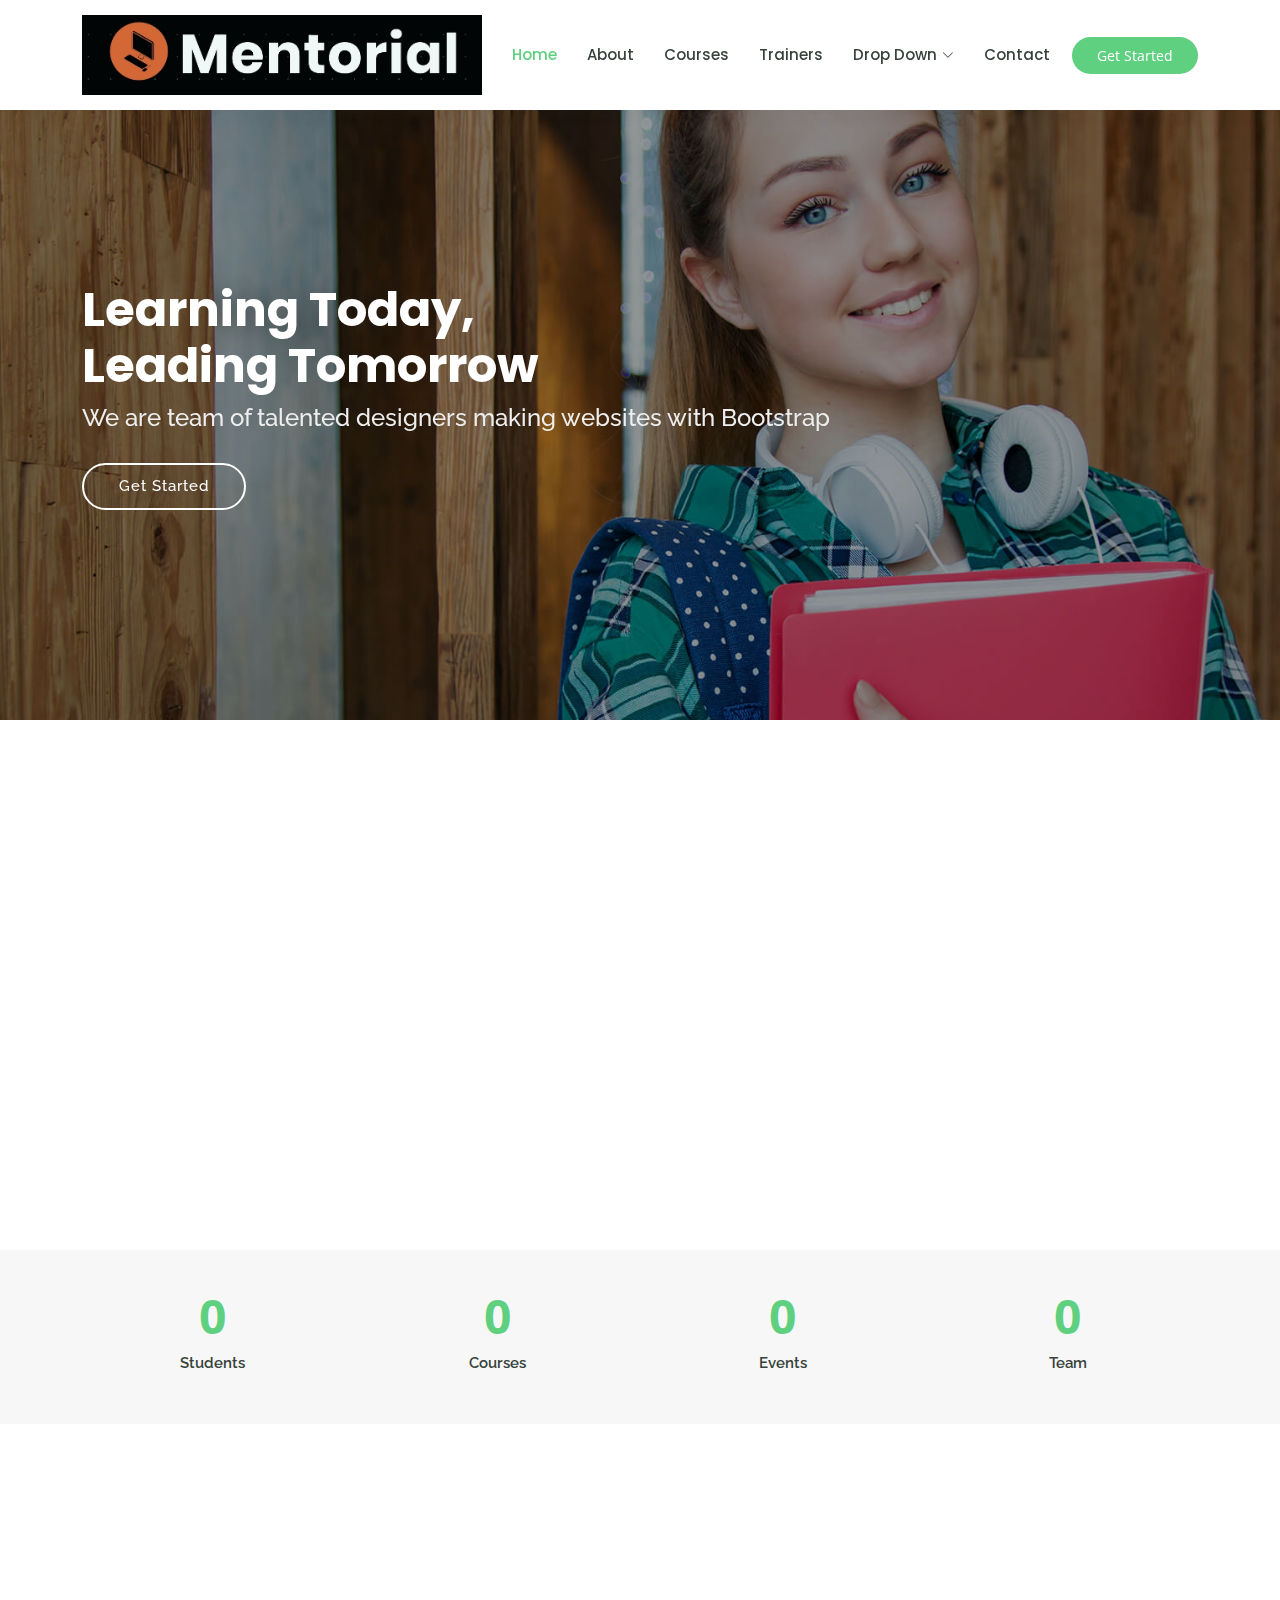
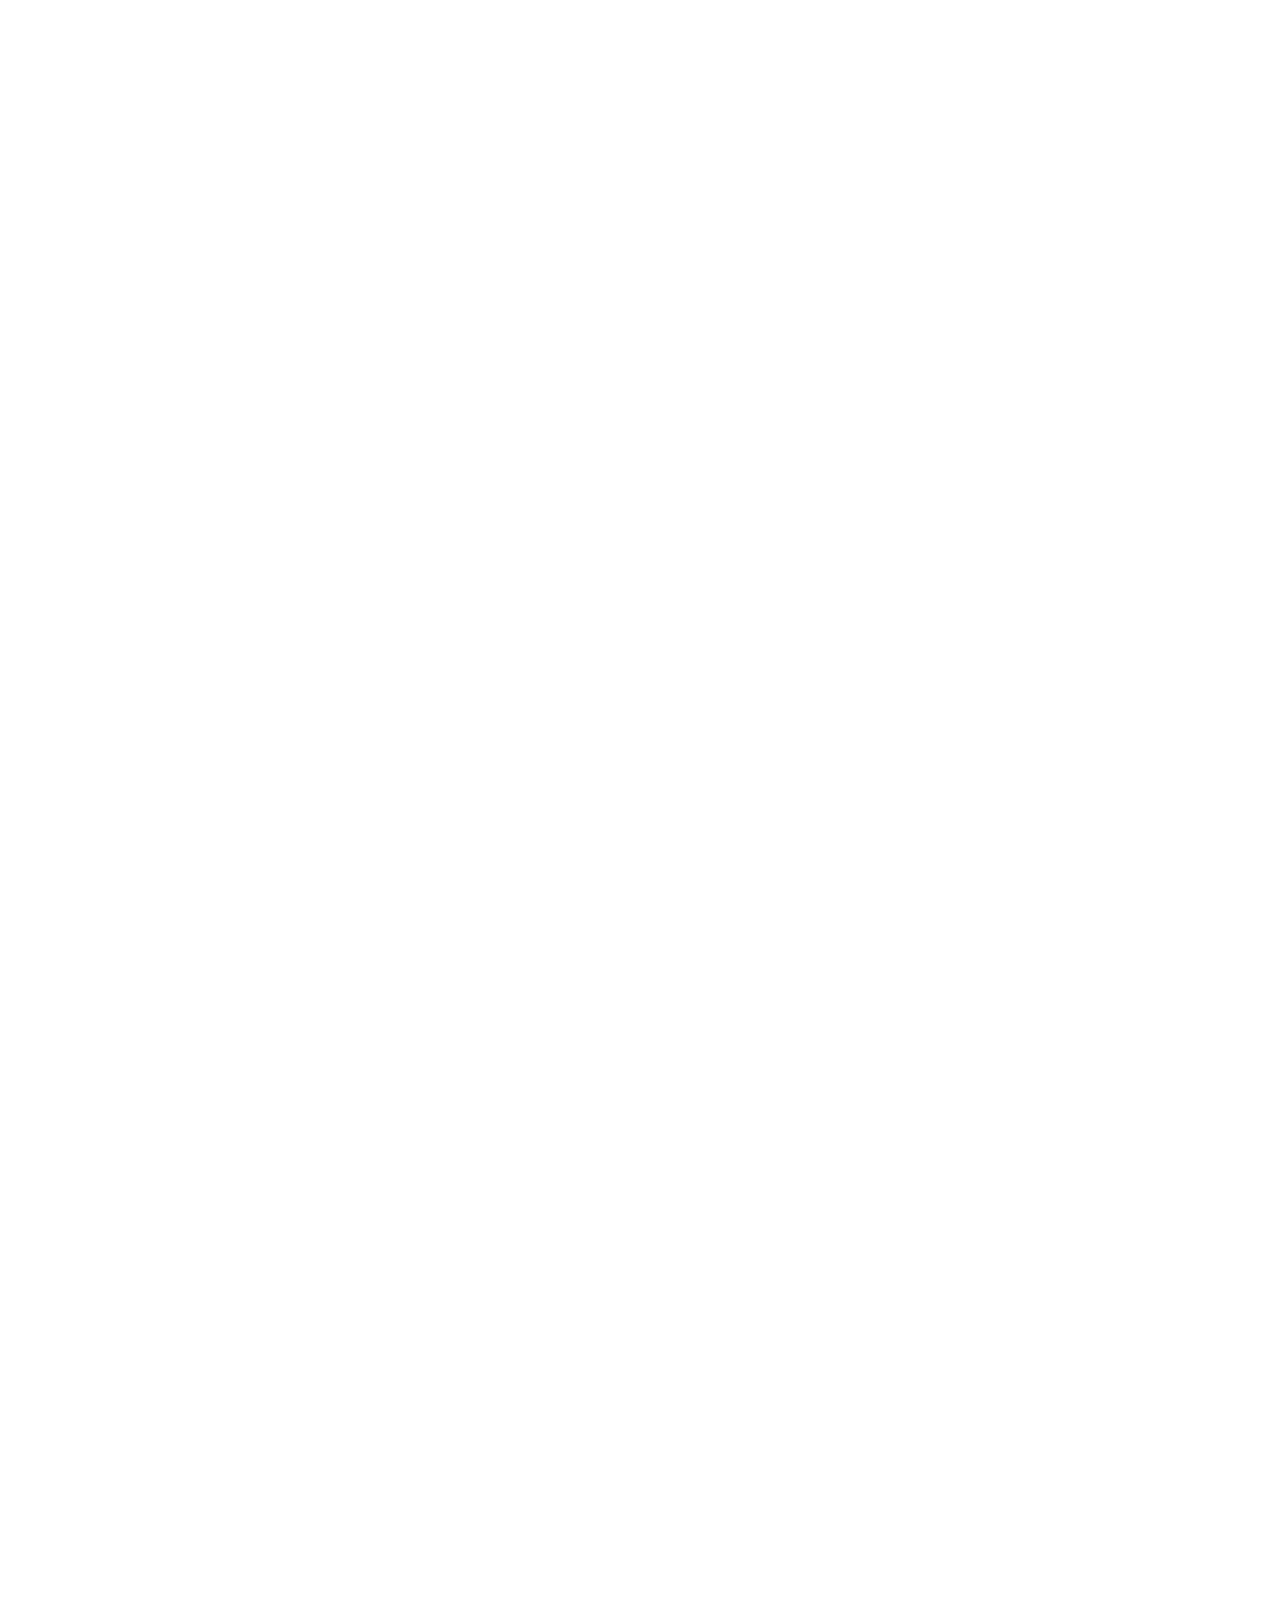
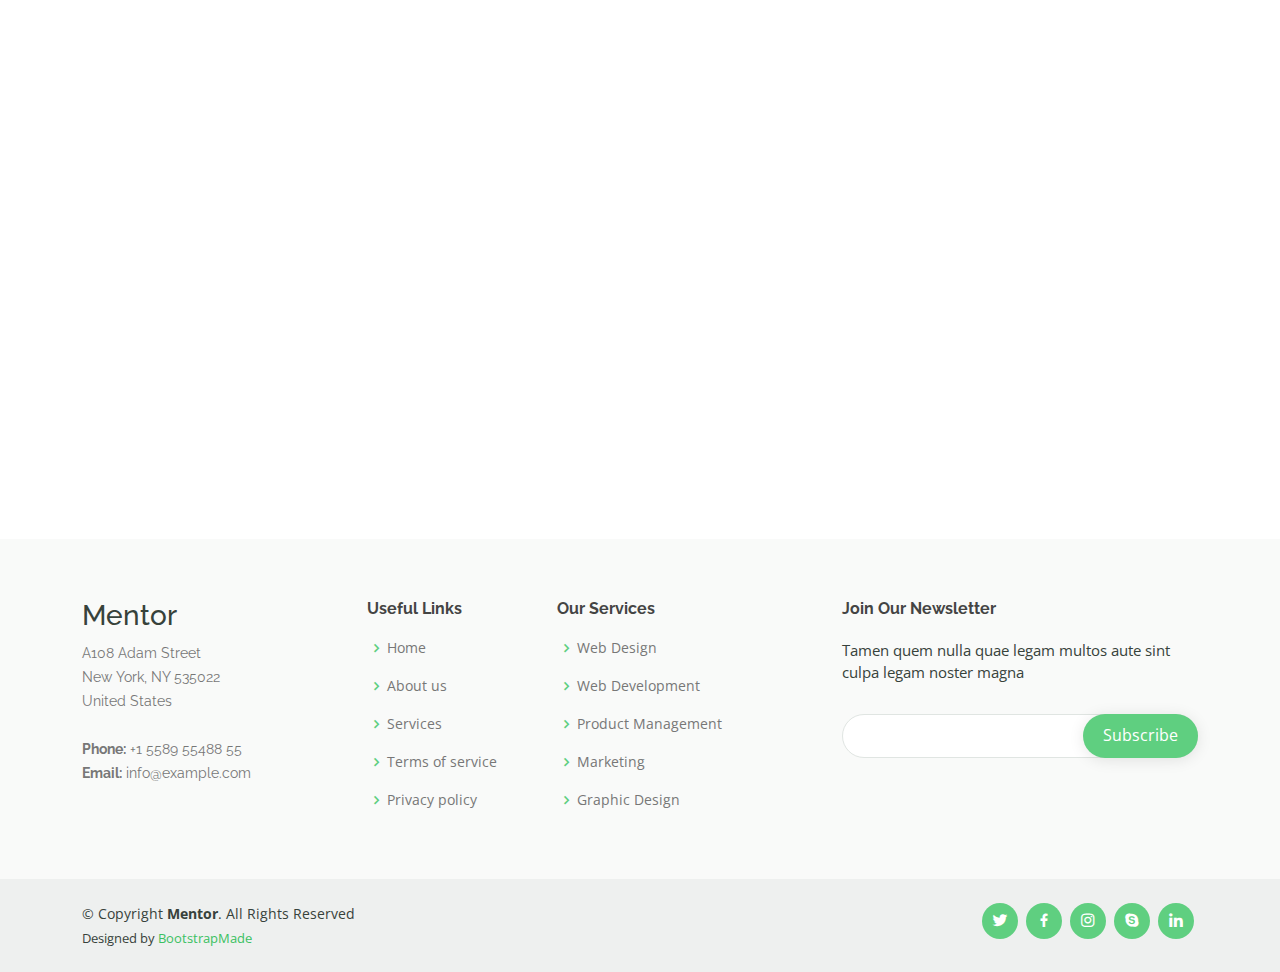
==== index.html @ 54058f26 "Initial commit" ====
<!DOCTYPE html>
<html lang="en">

<head>
  <meta charset="utf-8">
  <meta content="width=device-width, initial-scale=1.0" name="viewport">

  <title>Mentor Bootstrap Template - Index</title>
  <meta content="" name="description">
  <meta content="" name="keywords">

  <!-- Favicons -->
  <link href="assets/img/favicon.png" rel="icon">
  <link href="assets/img/apple-touch-icon.png" rel="apple-touch-icon">

  <!-- Google Fonts -->
  <link href="https://fonts.googleapis.com/css?family=Open+Sans:300,300i,400,400i,600,600i,700,700i|Raleway:300,300i,400,400i,500,500i,600,600i,700,700i|Poppins:300,300i,400,400i,500,500i,600,600i,700,700i" rel="stylesheet">

  <!-- Vendor CSS Files -->
  <link href="assets/vendor/animate.css/animate.min.css" rel="stylesheet">
  <link href="assets/vendor/aos/aos.css" rel="stylesheet">
  <link href="assets/vendor/bootstrap/css/bootstrap.min.css" rel="stylesheet">
  <link href="assets/vendor/bootstrap-icons/bootstrap-icons.css" rel="stylesheet">
  <link href="assets/vendor/boxicons/css/boxicons.min.css" rel="stylesheet">
  <link href="assets/vendor/remixicon/remixicon.css" rel="stylesheet">
  <link href="assets/vendor/swiper/swiper-bundle.min.css" rel="stylesheet">

  <!-- Template Main CSS File -->
  <link href="assets/css/style.css" rel="stylesheet">

  <!-- =======================================================
  * Template Name: Mentor
  * Updated: Mar 10 2023 with Bootstrap v5.2.3
  * Template URL: https://bootstrapmade.com/mentor-free-education-bootstrap-theme/
  * Author: BootstrapMade.com
  * License: https://bootstrapmade.com/license/
  ======================================================== -->
</head>

<body>

  <!-- ======= Header ======= -->
  <header id="header" class="fixed-top">
    <div class="container d-flex align-items-center">
      <a href="index.html
      "><img src="mentorial logo.jpg" alt="Mentorial" style="width: 400px;height: 80px;object-fit: cover;" ></a>
      <!-- Uncomment below if you prefer to use an image logo -->
      <!-- <a href="index.html" class="logo me-auto"><img src="assets/img/logo.png" alt="" class="img-fluid"></a>-->

      <nav id="navbar" class="navbar order-last order-lg-0">
        <ul>
          <li><a class="active" href="index.html">Home</a></li>
          <li><a href="about.html">About</a></li>
          <li><a href="courses.html">Courses</a></li>
          <li><a href="team.html">Trainers</a></li>
         

          <li class="dropdown"><a href="#"><span>Drop Down</span> <i class="bi bi-chevron-down"></i></a>
            <ul>
              <li><a href="#">Drop Down 1</a></li>
              <li class="dropdown"><a href="#"><span>Deep Drop Down</span> <i class="bi bi-chevron-right"></i></a>
                <ul>
                  <li><a href="#">Deep Drop Down 1</a></li>
                  <li><a href="#">Deep Drop Down 2</a></li>
                  <li><a href="#">Deep Drop Down 3</a></li>
                  <li><a href="#">Deep Drop Down 4</a></li>
                  <li><a href="#">Deep Drop Down 5</a></li>
                </ul>
              </li>
              <li><a href="#">Drop Down 2</a></li>
              <li><a href="#">Drop Down 3</a></li>
              <li><a href="#">Drop Down 4</a></li>
            </ul>
          </li>
          <li><a href="contact.html">Contact</a></li>
        </ul>
        <i class="bi bi-list mobile-nav-toggle"></i>
      </nav><!-- .navbar -->

      <a href="courses.html" class="get-started-btn">Get Started</a>

    </div>
  </header><!-- End Header -->

  <!-- ======= Hero Section ======= -->
  <section id="hero" class="d-flex justify-content-center align-items-center">
    <div class="container position-relative" data-aos="zoom-in" data-aos-delay="100">
      <h1>Learning Today,<br>Leading Tomorrow</h1>
      <h2>We are team of talented designers making websites with Bootstrap</h2>
      <a href="courses.html" class="btn-get-started">Get Started</a>
    </div>
  </section><!-- End Hero -->

  <main id="main">

    <!-- ======= About Section ======= -->
    <section id="about" class="about">
      <div class="container" data-aos="fade-up">

        <div class="row">
          <div class="col-lg-6 order-1 order-lg-2" data-aos="fade-left" data-aos-delay="100">
            <img src="assets/img/about.jpg" class="img-fluid" alt="">
          </div>
          <div class="col-lg-6 pt-4 pt-lg-0 order-2 order-lg-1 content">
            <h3>Voluptatem dignissimos provident quasi corporis voluptates sit assumenda.</h3>
            <p class="fst-italic">
              Lorem ipsum dolor sit amet, consectetur adipiscing elit, sed do eiusmod tempor incididunt ut labore et dolore
              magna aliqua.
            </p>
            <ul>
              <li><i class="bi bi-check-circle"></i> Ullamco laboris nisi ut aliquip ex ea commodo consequat.</li>
              <li><i class="bi bi-check-circle"></i> Duis aute irure dolor in reprehenderit in voluptate velit.</li>
              <li><i class="bi bi-check-circle"></i> Ullamco laboris nisi ut aliquip ex ea commodo consequat. Duis aute irure dolor in reprehenderit in voluptate trideta storacalaperda mastiro dolore eu fugiat nulla pariatur.</li>
            </ul>
            <p>
              Ullamco laboris nisi ut aliquip ex ea commodo consequat. Duis aute irure dolor in reprehenderit in voluptate
            </p>

          </div>
        </div>

      </div>
    </section><!-- End About Section -->

    <!-- ======= Counts Section ======= -->
    <section id="counts" class="counts section-bg">
      <div class="container">

        <div class="row counters">

          <div class="col-lg-3 col-6 text-center">
            <span data-purecounter-start="0" data-purecounter-end="1232" data-purecounter-duration="1" class="purecounter"></span>
            <p>Students</p>
          </div>

          <div class="col-lg-3 col-6 text-center">
            <span data-purecounter-start="0" data-purecounter-end="64" data-purecounter-duration="1" class="purecounter"></span>
            <p>Courses</p>
          </div>

          <div class="col-lg-3 col-6 text-center">
            <span data-purecounter-start="0" data-purecounter-end="42" data-purecounter-duration="1" class="purecounter"></span>
            <p>Events</p>
          </div>

          <div class="col-lg-3 col-6 text-center">
            <span data-purecounter-start="0" data-purecounter-end="15" data-purecounter-duration="1" class="purecounter"></span>
            <p>Team</p>
          </div>

        </div>

      </div>
    </section><!-- End Counts Section -->

    <!-- ======= Why Us Section ======= -->
    <section id="why-us" class="why-us">
      <div class="container" data-aos="fade-up">

        <div class="row">
          <div class="col-lg-4 d-flex align-items-stretch">
            <div class="content">
              <h3>Why Choose Mentor?</h3>
              <p>
                Lorem ipsum dolor sit amet, consectetur adipiscing elit, sed do eiusmod tempor incididunt ut labore et dolore magna aliqua. Duis aute irure dolor in reprehenderit
                Asperiores dolores sed et. Tenetur quia eos. Autem tempore quibusdam vel necessitatibus optio ad corporis.
              </p>
              <div class="text-center">
                <a href="about.html" class="more-btn">Learn More <i class="bx bx-chevron-right"></i></a>
              </div>
            </div>
          </div>
          <div class="col-lg-8 d-flex align-items-stretch" data-aos="zoom-in" data-aos-delay="100">
            <div class="icon-boxes d-flex flex-column justify-content-center">
              <div class="row">
                <div class="col-xl-4 d-flex align-items-stretch">
                  <div class="icon-box mt-4 mt-xl-0">
                    <i class="bx bx-receipt"></i>
                    <h4>Corporis voluptates sit</h4>
                    <p>Consequuntur sunt aut quasi enim aliquam quae harum pariatur laboris nisi ut aliquip</p>
                  </div>
                </div>
                <div class="col-xl-4 d-flex align-items-stretch">
                  <div class="icon-box mt-4 mt-xl-0">
                    <i class="bx bx-cube-alt"></i>
                    <h4>Ullamco laboris ladore pan</h4>
                    <p>Excepteur sint occaecat cupidatat non proident, sunt in culpa qui officia deserunt</p>
                  </div>
                </div>
                <div class="col-xl-4 d-flex align-items-stretch">
                  <div class="icon-box mt-4 mt-xl-0">
                    <i class="bx bx-images"></i>
                    <h4>Labore consequatur</h4>
                    <p>Aut suscipit aut cum nemo deleniti aut omnis. Doloribus ut maiores omnis facere</p>
                  </div>
                </div>
              </div>
            </div><!-- End .content-->
          </div>
        </div>

      </div>
    </section><!-- End Why Us Section -->

    <!-- ======= Features Section ======= -->
    <section id="features" class="features">
      <div class="container" data-aos="fade-up">

        <div class="row" data-aos="zoom-in" data-aos-delay="100">
          <div class="col-lg-3 col-md-4">
            <div class="icon-box">
              <i class="ri-store-line" style="color: #ffbb2c;"></i>
              <h3><a href="">Lorem Ipsum</a></h3>
            </div>
          </div>
          <div class="col-lg-3 col-md-4 mt-4 mt-md-0">
            <div class="icon-box">
              <i class="ri-bar-chart-box-line" style="color: #5578ff;"></i>
              <h3><a href="">Dolor Sitema</a></h3>
            </div>
          </div>
          <div class="col-lg-3 col-md-4 mt-4 mt-md-0">
            <div class="icon-box">
              <i class="ri-calendar-todo-line" style="color: #e80368;"></i>
              <h3><a href="">Sed perspiciatis</a></h3>
            </div>
          </div>
          <div class="col-lg-3 col-md-4 mt-4 mt-lg-0">
            <div class="icon-box">
              <i class="ri-paint-brush-line" style="color: #e361ff;"></i>
              <h3><a href="">Magni Dolores</a></h3>
            </div>
          </div>
          <div class="col-lg-3 col-md-4 mt-4">
            <div class="icon-box">
              <i class="ri-database-2-line" style="color: #47aeff;"></i>
              <h3><a href="">Nemo Enim</a></h3>
            </div>
          </div>
          <div class="col-lg-3 col-md-4 mt-4">
            <div class="icon-box">
              <i class="ri-gradienter-line" style="color: #ffa76e;"></i>
              <h3><a href="">Eiusmod Tempor</a></h3>
            </div>
          </div>
          <div class="col-lg-3 col-md-4 mt-4">
            <div class="icon-box">
              <i class="ri-file-list-3-line" style="color: #11dbcf;"></i>
              <h3><a href="">Midela Teren</a></h3>
            </div>
          </div>
          <div class="col-lg-3 col-md-4 mt-4">
            <div class="icon-box">
              <i class="ri-price-tag-2-line" style="color: #4233ff;"></i>
              <h3><a href="">Pira Neve</a></h3>
            </div>
          </div>
          <div class="col-lg-3 col-md-4 mt-4">
            <div class="icon-box">
              <i class="ri-anchor-line" style="color: #b2904f;"></i>
              <h3><a href="">Dirada Pack</a></h3>
            </div>
          </div>
          <div class="col-lg-3 col-md-4 mt-4">
            <div class="icon-box">
              <i class="ri-disc-line" style="color: #b20969;"></i>
              <h3><a href="">Moton Ideal</a></h3>
            </div>
          </div>
          <div class="col-lg-3 col-md-4 mt-4">
            <div class="icon-box">
              <i class="ri-base-station-line" style="color: #ff5828;"></i>
              <h3><a href="">Verdo Park</a></h3>
            </div>
          </div>
          <div class="col-lg-3 col-md-4 mt-4">
            <div class="icon-box">
              <i class="ri-fingerprint-line" style="color: #29cc61;"></i>
              <h3><a href="">Flavor Nivelanda</a></h3>
            </div>
          </div>
        </div>

      </div>
    </section><!-- End Features Section -->

    <!-- ======= Popular Courses Section ======= -->
    <section id="popular-courses" class="courses">
      <div class="container" data-aos="fade-up">

        <div class="section-title">
          <h2>Courses</h2>
          <p>Popular Courses</p>
        </div>

        <div class="row" data-aos="zoom-in" data-aos-delay="100">

          <div class="col-lg-4 col-md-6 d-flex align-items-stretch">
            <div class="course-item">
              <img src="assets/img/course-1.jpg" class="img-fluid" alt="...">
              <div class="course-content">
                <div class="d-flex justify-content-between align-items-center mb-3">
                  <h4>Web Development</h4>
                  <p class="price">$169</p>
                </div>

                <h3><a href="course-details.html">Website Design</a></h3>
                <p>Et architecto provident deleniti facere repellat nobis iste. Id facere quia quae dolores dolorem tempore.</p>
                <div class="trainer d-flex justify-content-between align-items-center">
                  <div class="trainer-profile d-flex align-items-center">
                    <img src="assets/img/trainers/trainer-1.jpg" class="img-fluid" alt="">
                    <span>Antonio</span>
                  </div>
                  <div class="trainer-rank d-flex align-items-center">
                    <i class="bx bx-user"></i>&nbsp;50
                    &nbsp;&nbsp;
                    <i class="bx bx-heart"></i>&nbsp;65
                  </div>
                </div>
              </div>
            </div>
          </div> <!-- End Course Item-->

          <div class="col-lg-4 col-md-6 d-flex align-items-stretch mt-4 mt-md-0">
            <div class="course-item">
              <img src="assets/img/course-2.jpg" class="img-fluid" alt="...">
              <div class="course-content">
                <div class="d-flex justify-content-between align-items-center mb-3">
                  <h4>Marketing</h4>
                  <p class="price">$250</p>
                </div>

                <h3><a href="course-details.html">Search Engine Optimization</a></h3>
                <p>Et architecto provident deleniti facere repellat nobis iste. Id facere quia quae dolores dolorem tempore.</p>
                <div class="trainer d-flex justify-content-between align-items-center">
                  <div class="trainer-profile d-flex align-items-center">
                    <img src="assets/img/trainers/trainer-2.jpg" class="img-fluid" alt="">
                    <span>Lana</span>
                  </div>
                  <div class="trainer-rank d-flex align-items-center">
                    <i class="bx bx-user"></i>&nbsp;35
                    &nbsp;&nbsp;
                    <i class="bx bx-heart"></i>&nbsp;42
                  </div>
                </div>
              </div>
            </div>
          </div> <!-- End Course Item-->

          <div class="col-lg-4 col-md-6 d-flex align-items-stretch mt-4 mt-lg-0">
            <div class="course-item">
              <img src="assets/img/course-3.jpg" class="img-fluid" alt="...">
              <div class="course-content">
                <div class="d-flex justify-content-between align-items-center mb-3">
                  <h4>Content</h4>
                  <p class="price">$180</p>
                </div>

                <h3><a href="course-details.html">Copywriting</a></h3>
                <p>Et architecto provident deleniti facere repellat nobis iste. Id facere quia quae dolores dolorem tempore.</p>
                <div class="trainer d-flex justify-content-between align-items-center">
                  <div class="trainer-profile d-flex align-items-center">
                    <img src="assets/img/trainers/trainer-3.jpg" class="img-fluid" alt="">
                    <span>Brandon</span>
                  </div>
                  <div class="trainer-rank d-flex align-items-center">
                    <i class="bx bx-user"></i>&nbsp;20
                    &nbsp;&nbsp;
                    <i class="bx bx-heart"></i>&nbsp;85
                  </div>
                </div>
              </div>
            </div>
          </div> <!-- End Course Item-->

        </div>

      </div>
    </section><!-- End Popular Courses Section -->

    <!-- ======= Trainers Section ======= -->
    <section id="trainers" class="trainers">
      <div class="container" data-aos="fade-up">

        <div class="row" data-aos="zoom-in" data-aos-delay="100">
          <div class="col-lg-4 col-md-6 d-flex align-items-stretch">
            <div class="member">
              <img src="assets/img/trainers/trainer-1.jpg" class="img-fluid" alt="">
              <div class="member-content">
                <h4>Walter White</h4>
                <span>Web Development</span>
                <p>
                  Magni qui quod omnis unde et eos fuga et exercitationem. Odio veritatis perspiciatis quaerat qui aut aut aut
                </p>
                <div class="social">
                  <a href=""><i class="bi bi-twitter"></i></a>
                  <a href=""><i class="bi bi-facebook"></i></a>
                  <a href=""><i class="bi bi-instagram"></i></a>
                  <a href=""><i class="bi bi-linkedin"></i></a>
                </div>
              </div>
            </div>
          </div>

          <div class="col-lg-4 col-md-6 d-flex align-items-stretch">
            <div class="member">
              <img src="assets/img/trainers/trainer-2.jpg" class="img-fluid" alt="">
              <div class="member-content">
                <h4>Sarah Jhinson</h4>
                <span>Marketing</span>
                <p>
                  Repellat fugiat adipisci nemo illum nesciunt voluptas repellendus. In architecto rerum rerum temporibus
                </p>
                <div class="social">
                  <a href=""><i class="bi bi-twitter"></i></a>
                  <a href=""><i class="bi bi-facebook"></i></a>
                  <a href=""><i class="bi bi-instagram"></i></a>
                  <a href=""><i class="bi bi-linkedin"></i></a>
                </div>
              </div>
            </div>
          </div>

          <div class="col-lg-4 col-md-6 d-flex align-items-stretch">
            <div class="member">
              <img src="assets/img/trainers/trainer-3.jpg" class="img-fluid" alt="">
              <div class="member-content">
                <h4>William Anderson</h4>
                <span>Content</span>
                <p>
                  Voluptas necessitatibus occaecati quia. Earum totam consequuntur qui porro et laborum toro des clara
                </p>
                <div class="social">
                  <a href=""><i class="bi bi-twitter"></i></a>
                  <a href=""><i class="bi bi-facebook"></i></a>
                  <a href=""><i class="bi bi-instagram"></i></a>
                  <a href=""><i class="bi bi-linkedin"></i></a>
                </div>
              </div>
            </div>
          </div>

        </div>

      </div>
    </section><!-- End Trainers Section -->

  </main><!-- End #main -->

  <!-- ======= Footer ======= -->
  <footer id="footer">

    <div class="footer-top">
      <div class="container">
        <div class="row">

          <div class="col-lg-3 col-md-6 footer-contact">
            <h3>Mentor</h3>
            <p>
              A108 Adam Street <br>
              New York, NY 535022<br>
              United States <br><br>
              <strong>Phone:</strong> +1 5589 55488 55<br>
              <strong>Email:</strong> info@example.com<br>
            </p>
          </div>

          <div class="col-lg-2 col-md-6 footer-links">
            <h4>Useful Links</h4>
            <ul>
              <li><i class="bx bx-chevron-right"></i> <a href="#">Home</a></li>
              <li><i class="bx bx-chevron-right"></i> <a href="#">About us</a></li>
              <li><i class="bx bx-chevron-right"></i> <a href="#">Services</a></li>
              <li><i class="bx bx-chevron-right"></i> <a href="#">Terms of service</a></li>
              <li><i class="bx bx-chevron-right"></i> <a href="#">Privacy policy</a></li>
            </ul>
          </div>

          <div class="col-lg-3 col-md-6 footer-links">
            <h4>Our Services</h4>
            <ul>
              <li><i class="bx bx-chevron-right"></i> <a href="#">Web Design</a></li>
              <li><i class="bx bx-chevron-right"></i> <a href="#">Web Development</a></li>
              <li><i class="bx bx-chevron-right"></i> <a href="#">Product Management</a></li>
              <li><i class="bx bx-chevron-right"></i> <a href="#">Marketing</a></li>
              <li><i class="bx bx-chevron-right"></i> <a href="#">Graphic Design</a></li>
            </ul>
          </div>

          <div class="col-lg-4 col-md-6 footer-newsletter">
            <h4>Join Our Newsletter</h4>
            <p>Tamen quem nulla quae legam multos aute sint culpa legam noster magna</p>
            <form action="" method="post">
              <input type="email" name="email"><input type="submit" value="Subscribe">
            </form>
          </div>

        </div>
      </div>
    </div>

    <div class="container d-md-flex py-4">

      <div class="me-md-auto text-center text-md-start">
        <div class="copyright">
          &copy; Copyright <strong><span>Mentor</span></strong>. All Rights Reserved
        </div>
        <div class="credits">
          <!-- All the links in the footer should remain intact. -->
          <!-- You can delete the links only if you purchased the pro version. -->
          <!-- Licensing information: https://bootstrapmade.com/license/ -->
          <!-- Purchase the pro version with working PHP/AJAX contact form: https://bootstrapmade.com/mentor-free-education-bootstrap-theme/ -->
          Designed by <a href="https://bootstrapmade.com/">BootstrapMade</a>
        </div>
      </div>
      <div class="social-links text-center text-md-right pt-3 pt-md-0">
        <a href="#" class="twitter"><i class="bx bxl-twitter"></i></a>
        <a href="#" class="facebook"><i class="bx bxl-facebook"></i></a>
        <a href="#" class="instagram"><i class="bx bxl-instagram"></i></a>
        <a href="#" class="google-plus"><i class="bx bxl-skype"></i></a>
        <a href="#" class="linkedin"><i class="bx bxl-linkedin"></i></a>
      </div>
    </div>
  </footer><!-- End Footer -->

  <div id="preloader"></div>
  <a href="#" class="back-to-top d-flex align-items-center justify-content-center"><i class="bi bi-arrow-up-short"></i></a>

  <!-- Vendor JS Files -->
  <script src="assets/vendor/purecounter/purecounter_vanilla.js"></script>
  <script src="assets/vendor/aos/aos.js"></script>
  <script src="assets/vendor/bootstrap/js/bootstrap.bundle.min.js"></script>
  <script src="assets/vendor/swiper/swiper-bundle.min.js"></script>
  <script src="assets/vendor/php-email-form/validate.js"></script>

  <!-- Template Main JS File -->
  <script src="assets/js/main.js"></script>

</body>

</html>
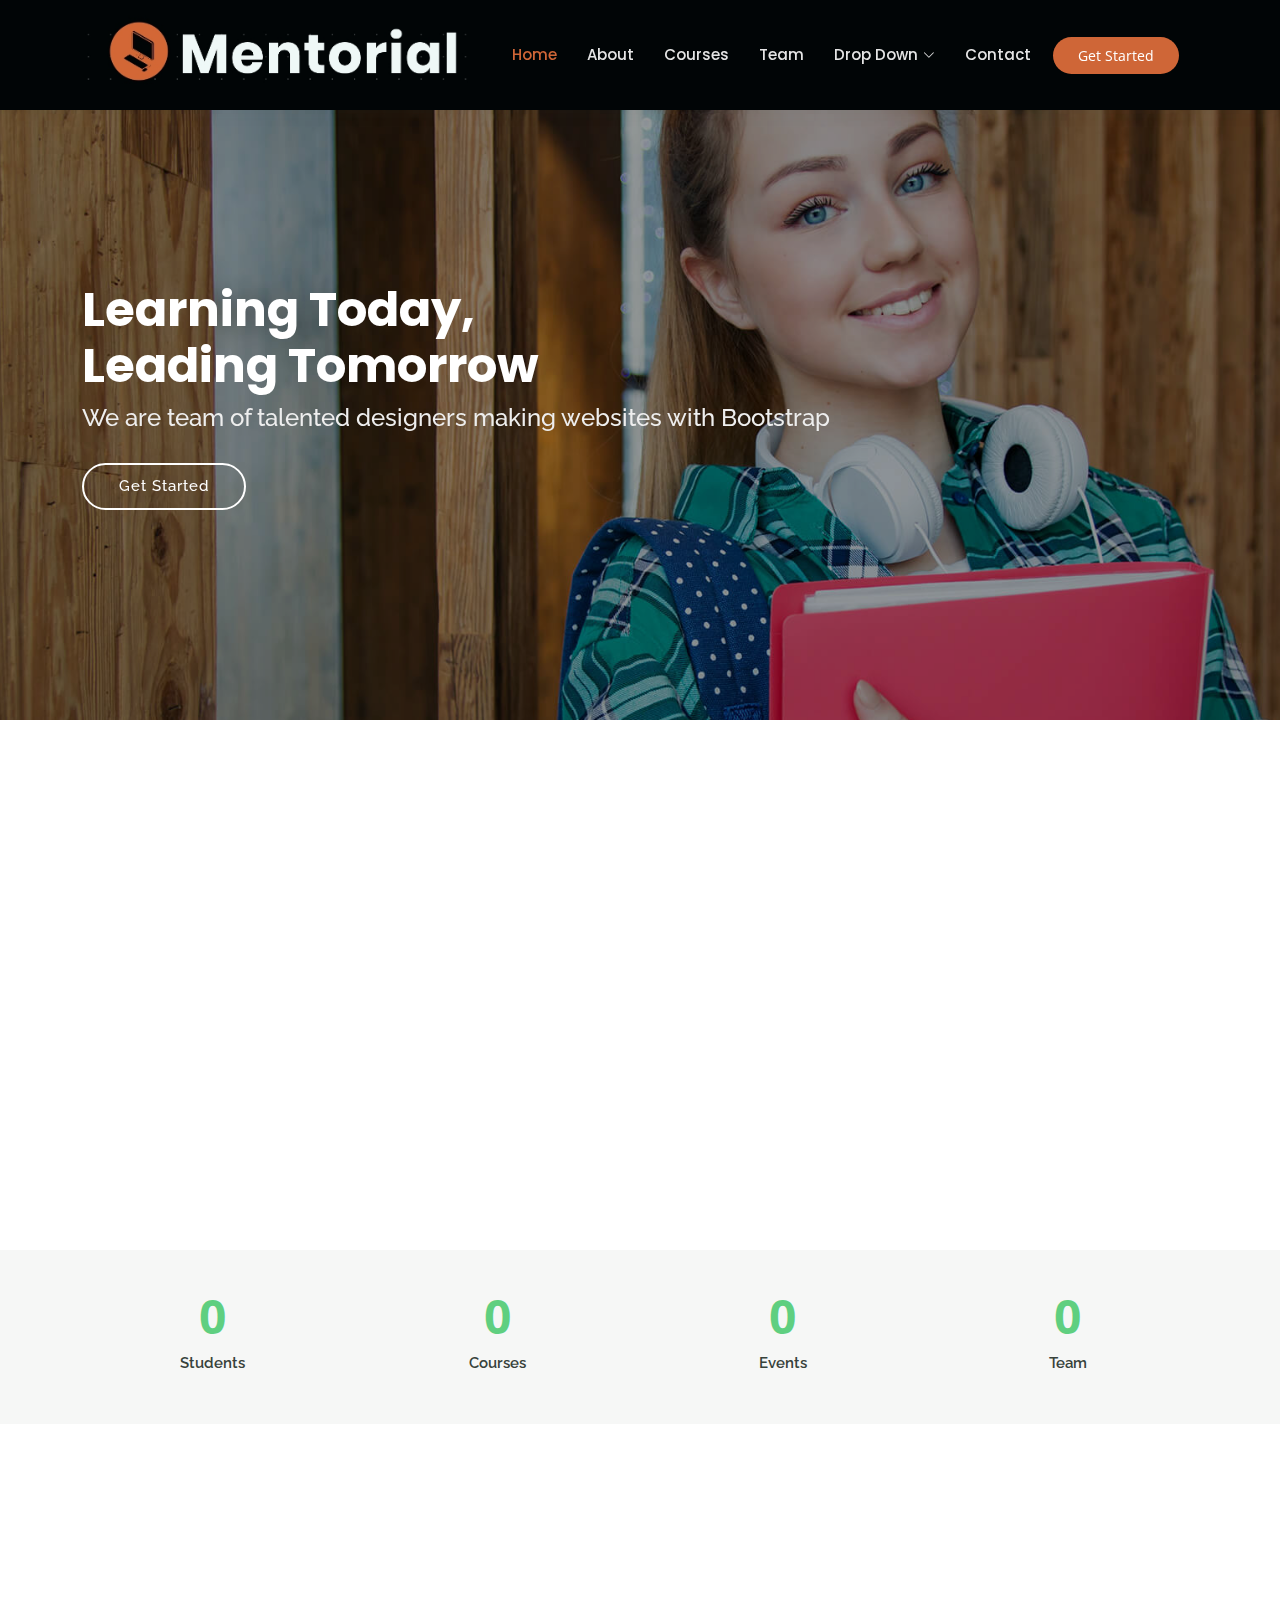
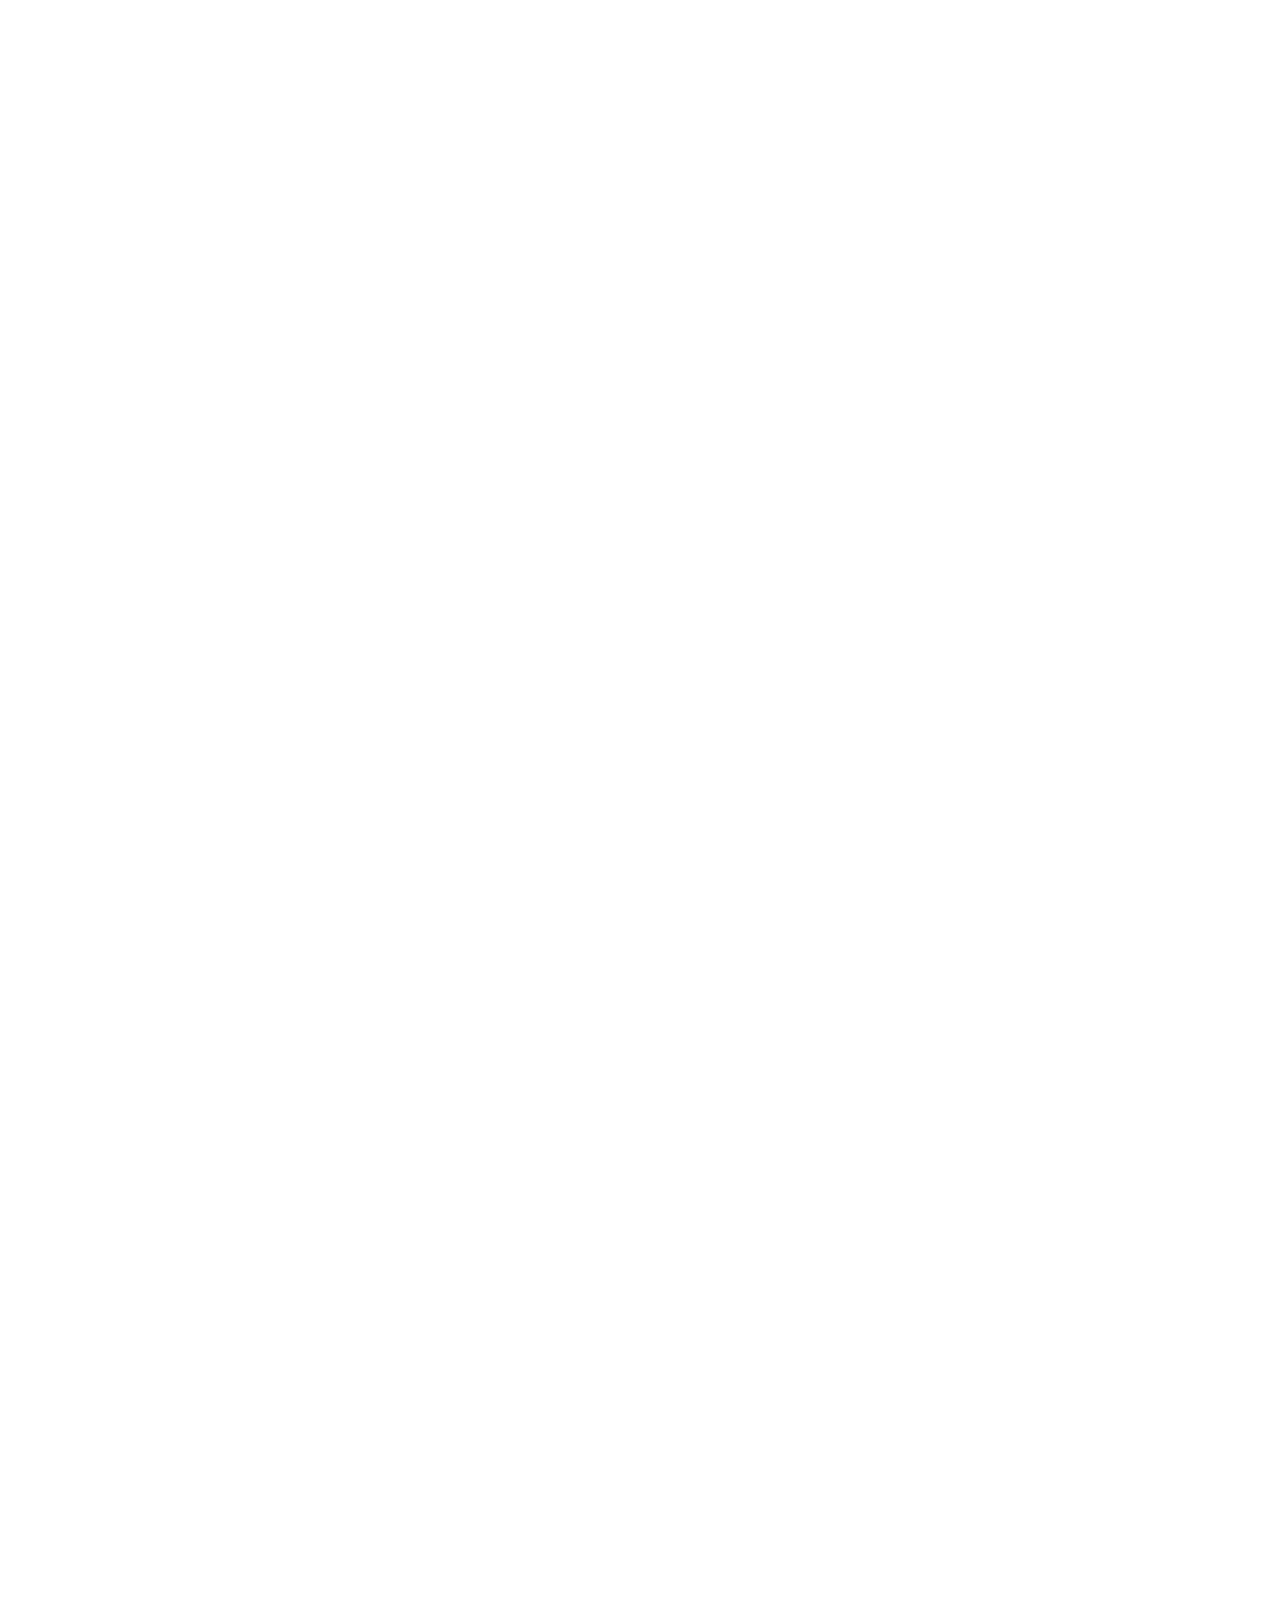
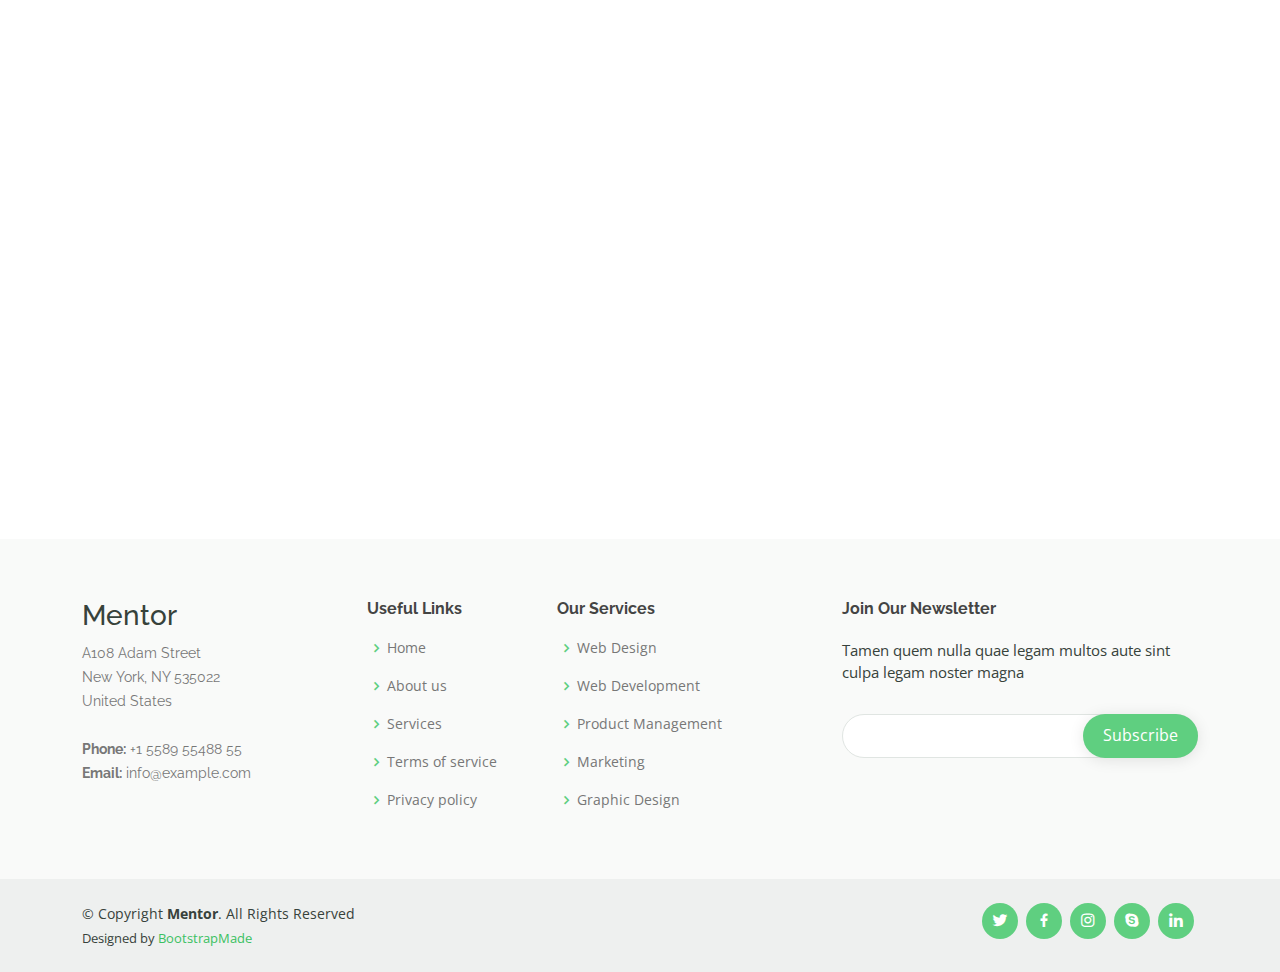
==== commit 54f8600c: "first commit" ====
--- a/index.html
+++ b/index.html
@@ -52,7 +52,7 @@
           <li><a class="active" href="index.html">Home</a></li>
           <li><a href="about.html">About</a></li>
           <li><a href="courses.html">Courses</a></li>
-          <li><a href="team.html">Trainers</a></li>
+          <li><a href="team.html">Team</a></li>
          
 
           <li class="dropdown"><a href="#"><span>Drop Down</span> <i class="bi bi-chevron-down"></i></a>
@@ -72,7 +72,7 @@
               <li><a href="#">Drop Down 4</a></li>
             </ul>
           </li>
-          <li><a href="contact.html">Contact</a></li>
+          <li><a href="https://forms.gle/Tszp2WjPGiwj7U3G9">Contact</a></li>
         </ul>
         <i class="bi bi-list mobile-nav-toggle"></i>
       </nav><!-- .navbar -->
--- a/assets/css/style.css
+++ b/assets/css/style.css
@@ -117,7 +117,7 @@
 # Header
 --------------------------------------------------------------*/
 #header {
-  background: #fff;
+  background: #010506;
   transition: all 0.5s;
   z-index: 997;
   padding: 15px 0;
@@ -148,7 +148,7 @@
 */
 .get-started-btn {
   margin-left: 22px;
-  background: #5fcf80;
+  background: #cf6637;
   color: #fff;
   border-radius: 50px;
   padding: 8px 25px;
@@ -201,7 +201,7 @@
   font-family: "Poppins", sans-serif;
   font-size: 15px;
   font-weight: 500;
-  color: #37423b;
+  color: #e5e5e5;
   white-space: nowrap;
   transition: 0.3s;
 }
@@ -217,7 +217,7 @@
 .navbar .active,
 .navbar .active:focus,
 .navbar li:hover>a {
-  color: #5fcf80;
+  color: #cf6637;
 }
 
 .navbar .dropdown ul {
@@ -533,7 +533,7 @@
 .breadcrumbs {
   margin-top: 73px;
   text-align: center;
-  background: #5fcf80;
+  background: #cf6637;
   padding: 30px 0;
   color: #fff;
 }
@@ -811,6 +811,7 @@
 
 .trainers .member img {
   margin: -1px -1px 30px -1px;
+  height: 43%;
 }
 
 .trainers .member .member-content {
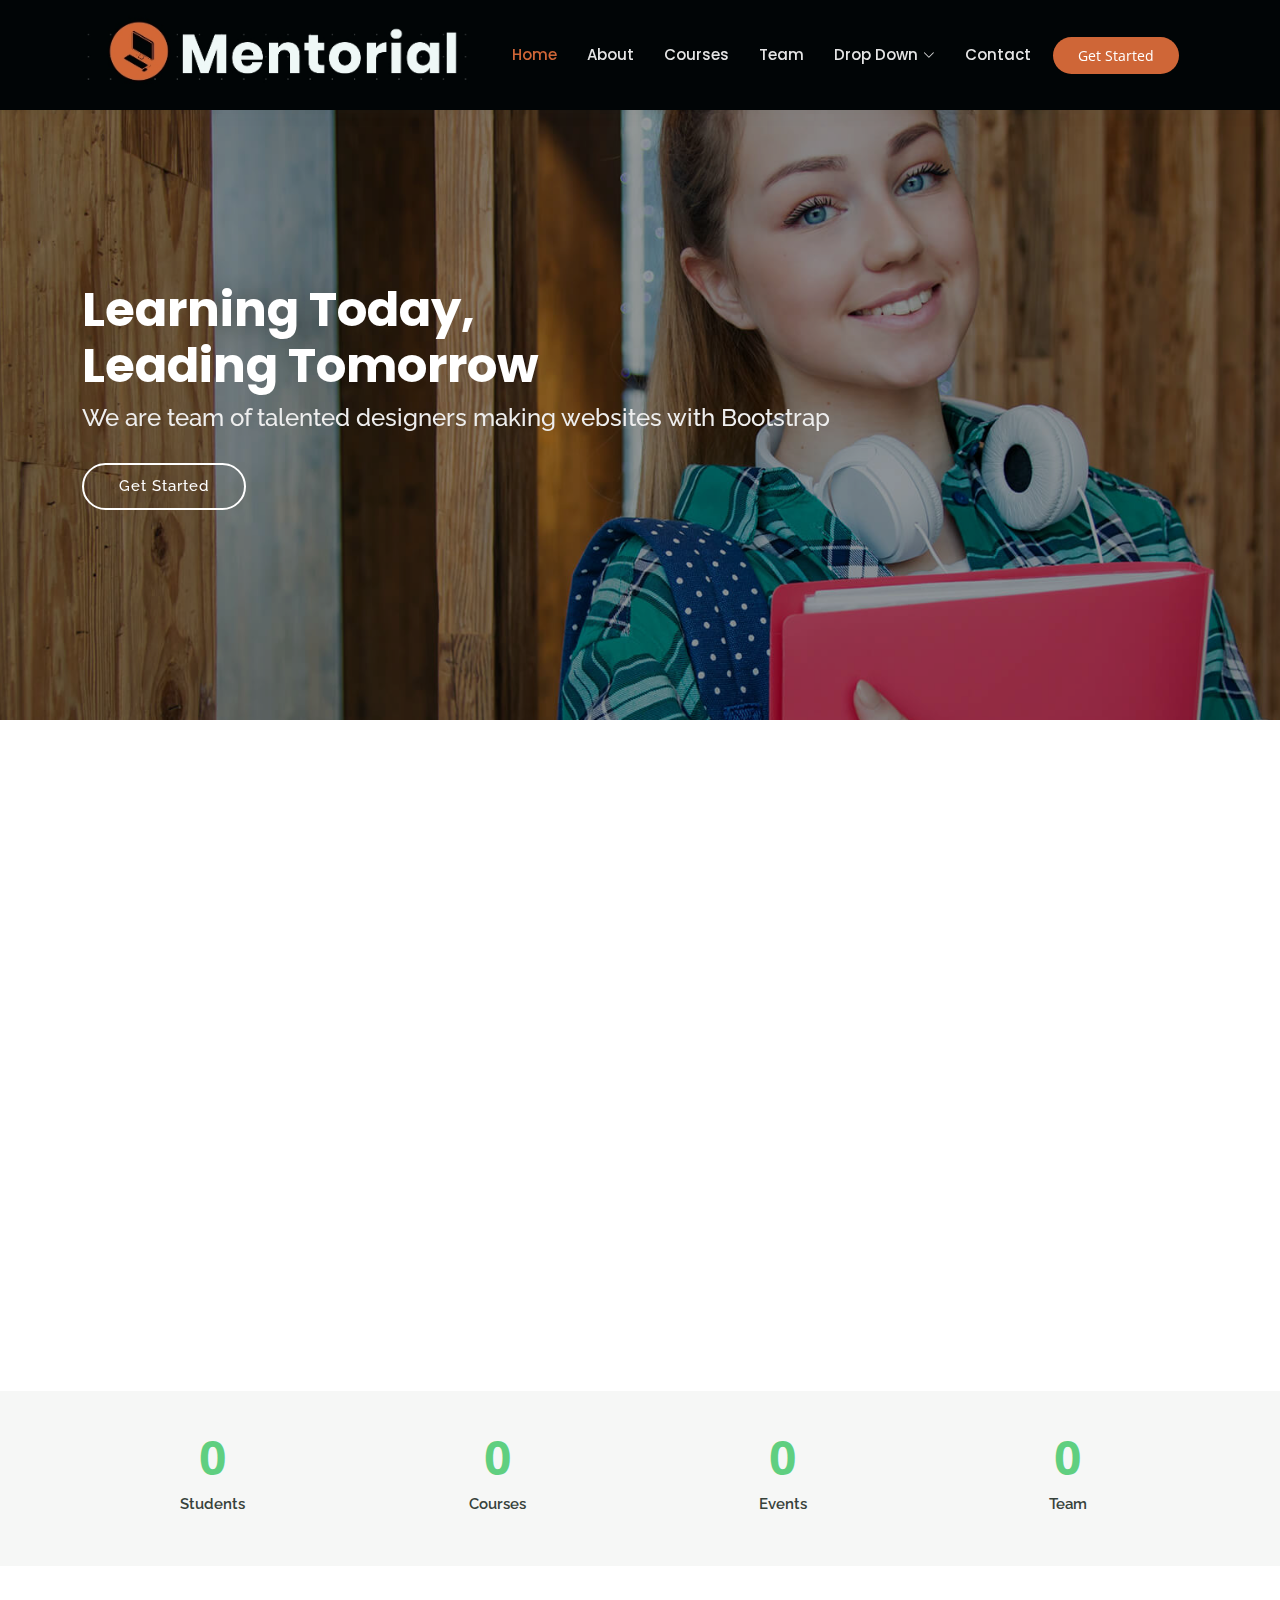
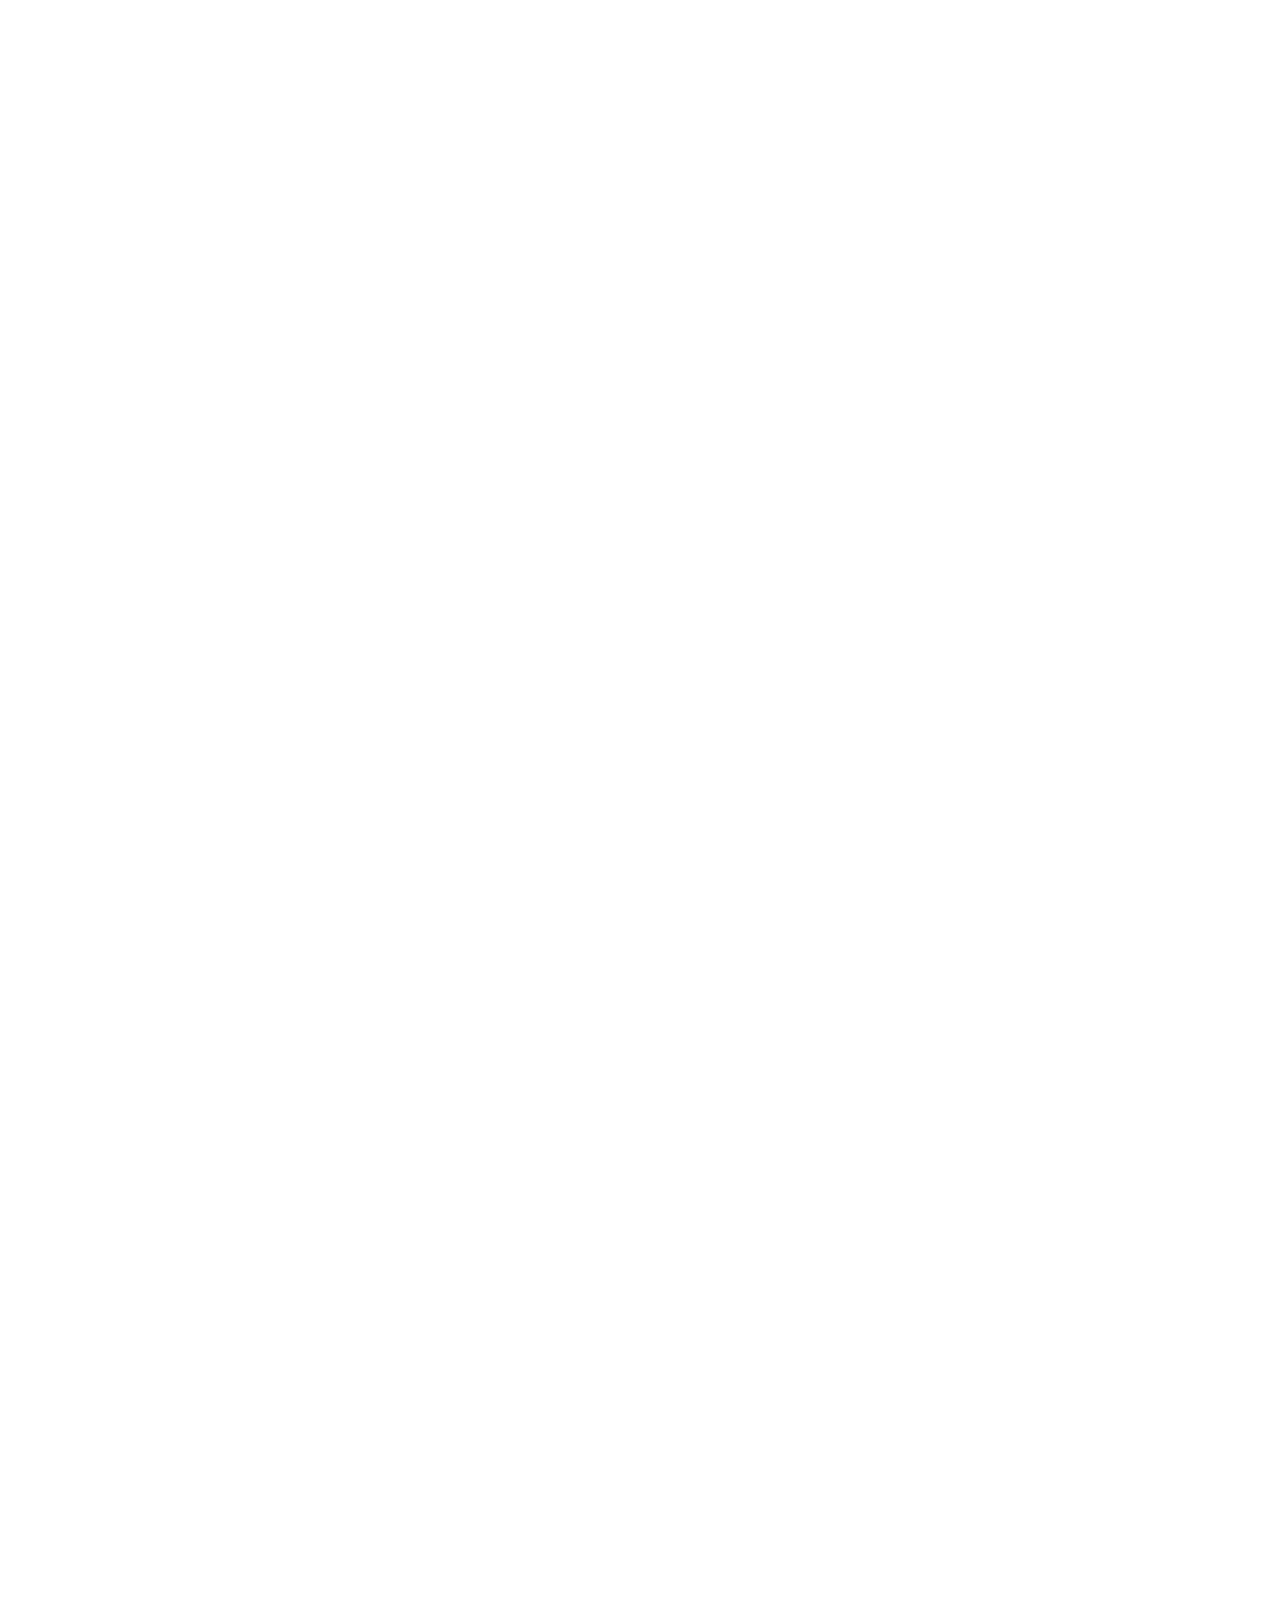
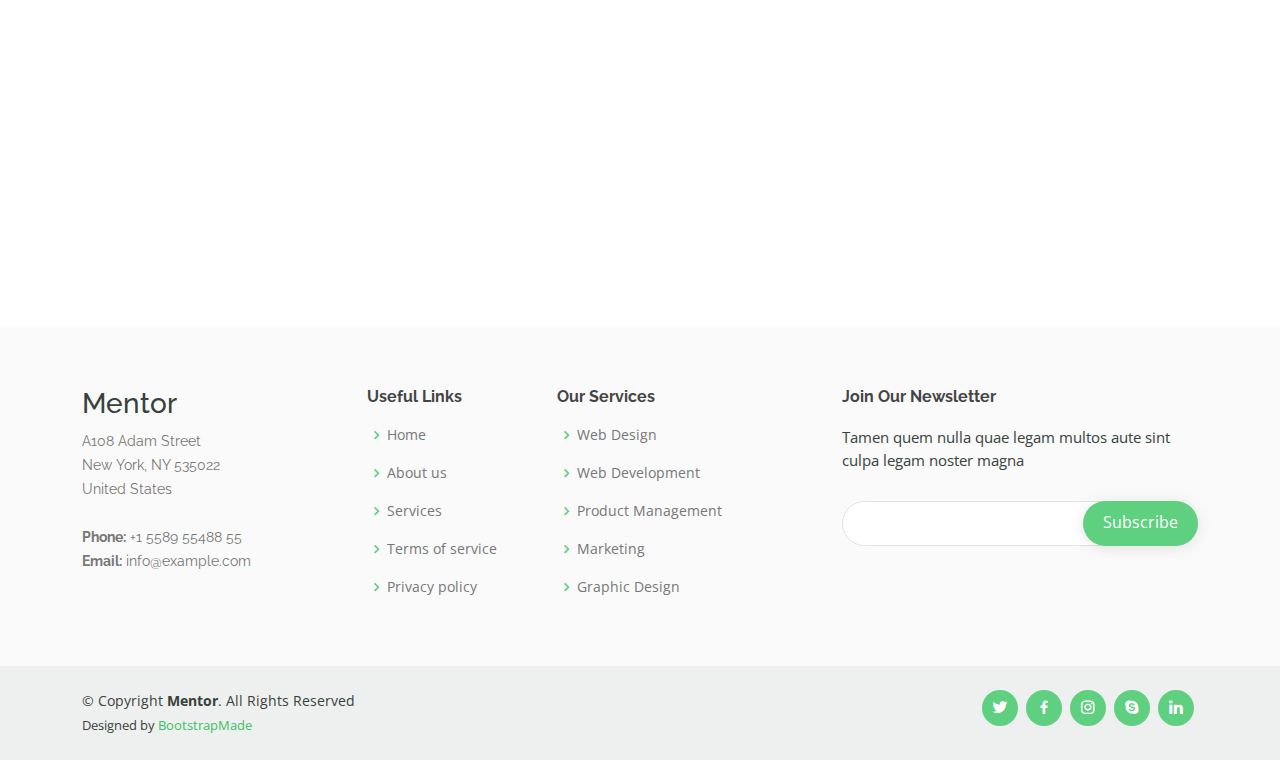
==== commit cdd42343: "I had changed home page, fixed the breadcrumb container" ====
--- a/index.html
+++ b/index.html
@@ -102,19 +102,18 @@
             <img src="assets/img/about.jpg" class="img-fluid" alt="">
           </div>
           <div class="col-lg-6 pt-4 pt-lg-0 order-2 order-lg-1 content">
-            <h3>Voluptatem dignissimos provident quasi corporis voluptates sit assumenda.</h3>
+            <h3>Why Choose Our Mentorship Program?</h3>
             <p class="fst-italic">
-              Lorem ipsum dolor sit amet, consectetur adipiscing elit, sed do eiusmod tempor incididunt ut labore et dolore
-              magna aliqua.
+              Here are Three Good Reasons
             </p>
             <ul>
-              <li><i class="bi bi-check-circle"></i> Ullamco laboris nisi ut aliquip ex ea commodo consequat.</li>
-              <li><i class="bi bi-check-circle"></i> Duis aute irure dolor in reprehenderit in voluptate velit.</li>
-              <li><i class="bi bi-check-circle"></i> Ullamco laboris nisi ut aliquip ex ea commodo consequat. Duis aute irure dolor in reprehenderit in voluptate trideta storacalaperda mastiro dolore eu fugiat nulla pariatur.</li>
+              <li><i class="bi bi-check-circle"></i> Experienced Mentors: Our team of mentors consists of experienced professionals in the field of computer science who are passionate about helping students succeed. With years of experience in various industries and technologies, they have the knowledge and expertise to guide you through the latest trends and best practices.</li>
+              <li><i class="bi bi-check-circle"></i> Hands-on Learning: We believe that hands-on experience is crucial for success in the world of computer science. That's why our mentorship program is designed to provide you with practical knowledge and experience. You'll have the opportunity to work on real-world projects, collaborate with other students and professionals, and gain the experience you need to succeed in your career.</li>
+              <li><i class="bi bi-check-circle"></i> Focus on Making Money: Our mentorship program is not just about learning, it's also about making money. We understand the importance of earning a good income in the industry, and our program is designed to help you achieve that goal. We offer opportunities to work on real-world projects and gain the experience you need to land high-paying jobs in the field of computer science.
+
+
             </ul>
-            <p>
-              Ullamco laboris nisi ut aliquip ex ea commodo consequat. Duis aute irure dolor in reprehenderit in voluptate
-            </p>
+
 
           </div>
         </div>
@@ -160,10 +159,9 @@
         <div class="row">
           <div class="col-lg-4 d-flex align-items-stretch">
             <div class="content">
-              <h3>Why Choose Mentor?</h3>
+              <h3>Why Choose Mentorial?</h3>
               <p>
-                Lorem ipsum dolor sit amet, consectetur adipiscing elit, sed do eiusmod tempor incididunt ut labore et dolore magna aliqua. Duis aute irure dolor in reprehenderit
-                Asperiores dolores sed et. Tenetur quia eos. Autem tempore quibusdam vel necessitatibus optio ad corporis.
+                If you're looking for a high-quality mentorship program in the field of computer science, look no further than Mentorial. Our program is designed to provide students with the skills and experience they need to succeed in the industry and make a great income.
               </p>
               <div class="text-center">
                 <a href="about.html" class="more-btn">Learn More <i class="bx bx-chevron-right"></i></a>
@@ -203,7 +201,7 @@
     </section><!-- End Why Us Section -->
 
     <!-- ======= Features Section ======= -->
-    <section id="features" class="features">
+    <!-- <section id="features" class="features">
       <div class="container" data-aos="fade-up">
 
         <div class="row" data-aos="zoom-in" data-aos-delay="100">
@@ -282,7 +280,7 @@
         </div>
 
       </div>
-    </section><!-- End Features Section -->
+    </section>End Features Section -->
 
     <!-- ======= Popular Courses Section ======= -->
     <section id="popular-courses" class="courses">
--- a/assets/css/style.css
+++ b/assets/css/style.css
@@ -457,8 +457,8 @@
 }
 
 #hero .btn-get-started:hover {
-  background: #5fcf80;
-  border: 2px solid #5fcf80;
+  background: #cf6637;
+  border: 2px solid #cf6637;
 }
 
 @media (min-width: 1024px) {
@@ -536,6 +536,9 @@
   background: #cf6637;
   padding: 30px 0;
   color: #fff;
+  justify-content: center;
+  transform: translateY(48px);
+border-radius: 10%;
 }
 
 @media (max-width: 992px) {
@@ -628,7 +631,7 @@
 --------------------------------------------------------------*/
 .why-us .content {
   padding: 30px;
-  background: #5fcf80;
+  background: #cf6637;
   border-radius: 4px;
   color: #fff;
 }
@@ -672,9 +675,9 @@
 .why-us .icon-boxes .icon-box i {
   font-size: 32px;
   padding: 18px;
-  color: #5fcf80;
+  color: #cf6637;
   margin-bottom: 30px;
-  background: #ecf9f0;
+  background: #010506;
   border-radius: 50px;
 }
 
